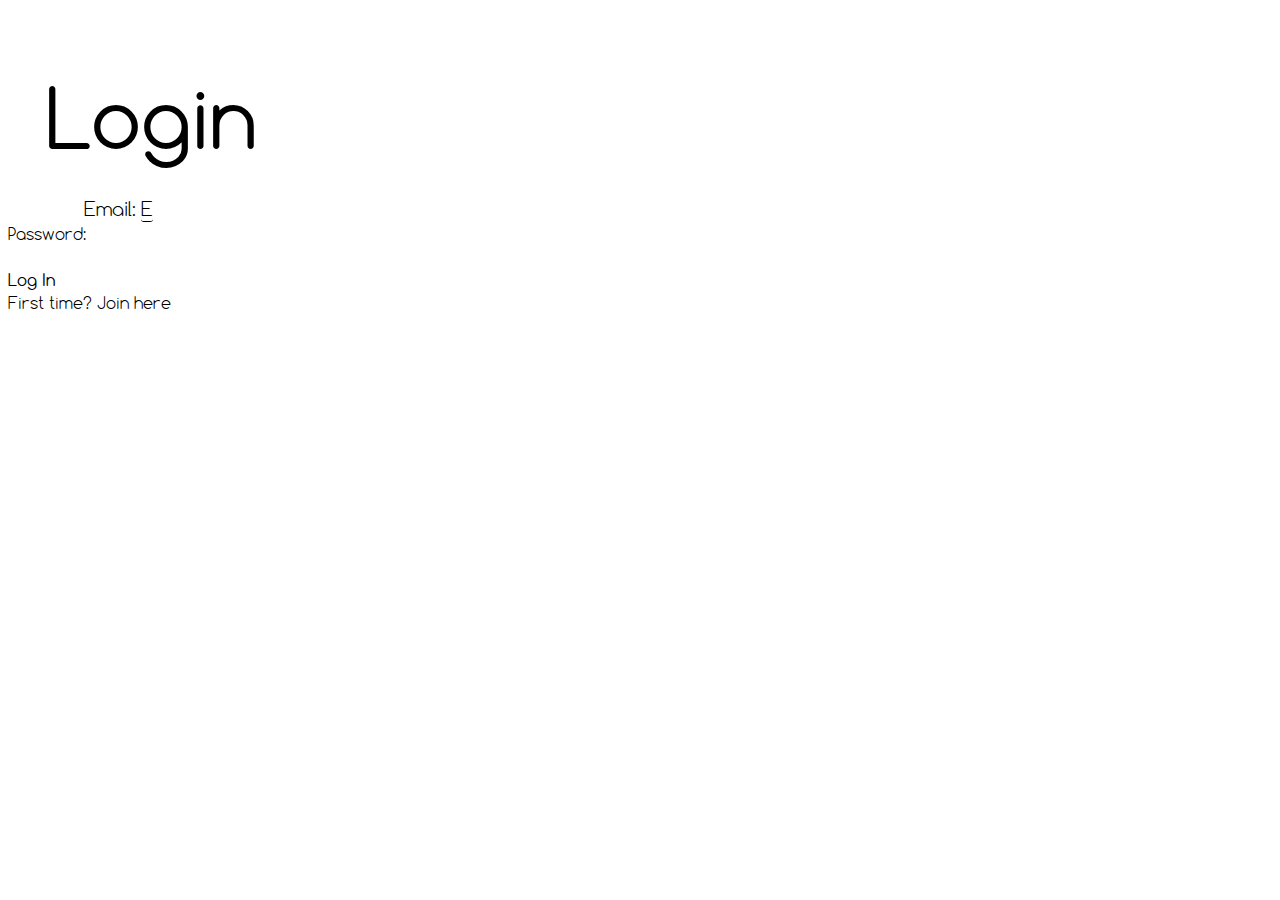
==== index.html @ 87af359c "Finished sign in, join and display." ====
<html>
  <head>
      <link rel="stylesheet" href="style.css">
      <link rel="stylesheet" href='index.css'>
      <script src="jquery.js"></script>
  </head>
  <body id="body">
    <script>
      function log_in_trigger(){
        var email=$('#email').text();
        var password=$('#password').text();
        $.ajax({
            type: "POST",
            url: "login.php",
            data: "DOCTOR_EMAIL="+email+"&DOCTOR_PASSWORD="+password,
            cache: false,
            success: function(result){
                  if(result=='1'){
                    alert("INVALID USER");
                  }
                  else if(result=='2'){
                    alert("INVALID PASSWORD");
                  }
                  else{
                    $("script").html(result);
                  }
              }
          });
      }
      function warp_to_join(){
        window.location.href='join.html';
      }
      $(document).ready(function(){
        $('div[contenteditable]').keydown(function(e) {
              if (e.keyCode === 13) {
                  log_in_trigger();
                  e.preventDefault();

              }
        });
      });

    </script>

      <form>
          <div id="Heading" style="font-weight:400">Login</div><br>
            <div id='email_label' style="font-weight:100">Email:</div>
            <div id='email' style="font-weight:100" contenteditable='true'>E</div>
          <div id='password_label' style="font-weight:100">Password:</div>
          <div id='password' style="font-weight:100"><div id='password_content' contenteditable='true'></div></div>
          <div id='log_in_trigger' style="font-weight:400" onclick='log_in_trigger()' action='submit'>Log In</div>
          <div id='join_me_link' style="font-weight:100" onclick='warp_to_join()'>First time? Join here</div>
        </form>
  </body>
</html>
---- style.css ----
@font-face {
  font-family: 'General';
  font-style: normal;
  font-weight: 100;
  src: local('Comfortaa'), local('Comfortaa-Light'), url(lite.ttf);
}
@font-face {
  font-family: 'General';
  font-style: normal;
  font-weight: 400;
  src: local('Comfortaa'), local('Comfortaa-Regular'), url(font.ttf);
}
@font-face {
  font-family: 'General';
  font-style: normal;;
  font-weight: 700;
  src: local('Comfortaa'), local('Comfortaa-Bold'), url(heading.ttf);
}
body{
font-family: 'General', sans-serif;
}
---- index.css ----
#Heading{
  font-size: 5em;
  font-weight: 700;
  margin-top: 5%;
  margin-left: 3%;
}
#email_label{
  font-size: 1.2em;
  margin-top: 3%;
  top:3%;
  margin-left: 6%;
  display: inline;
}
#email{
  font-size: 1.2em;
  border-bottom-style: solid;
  border-width: 1px;
  border-radius: 3px;
  min-width: 20%;
  display: inline;
}
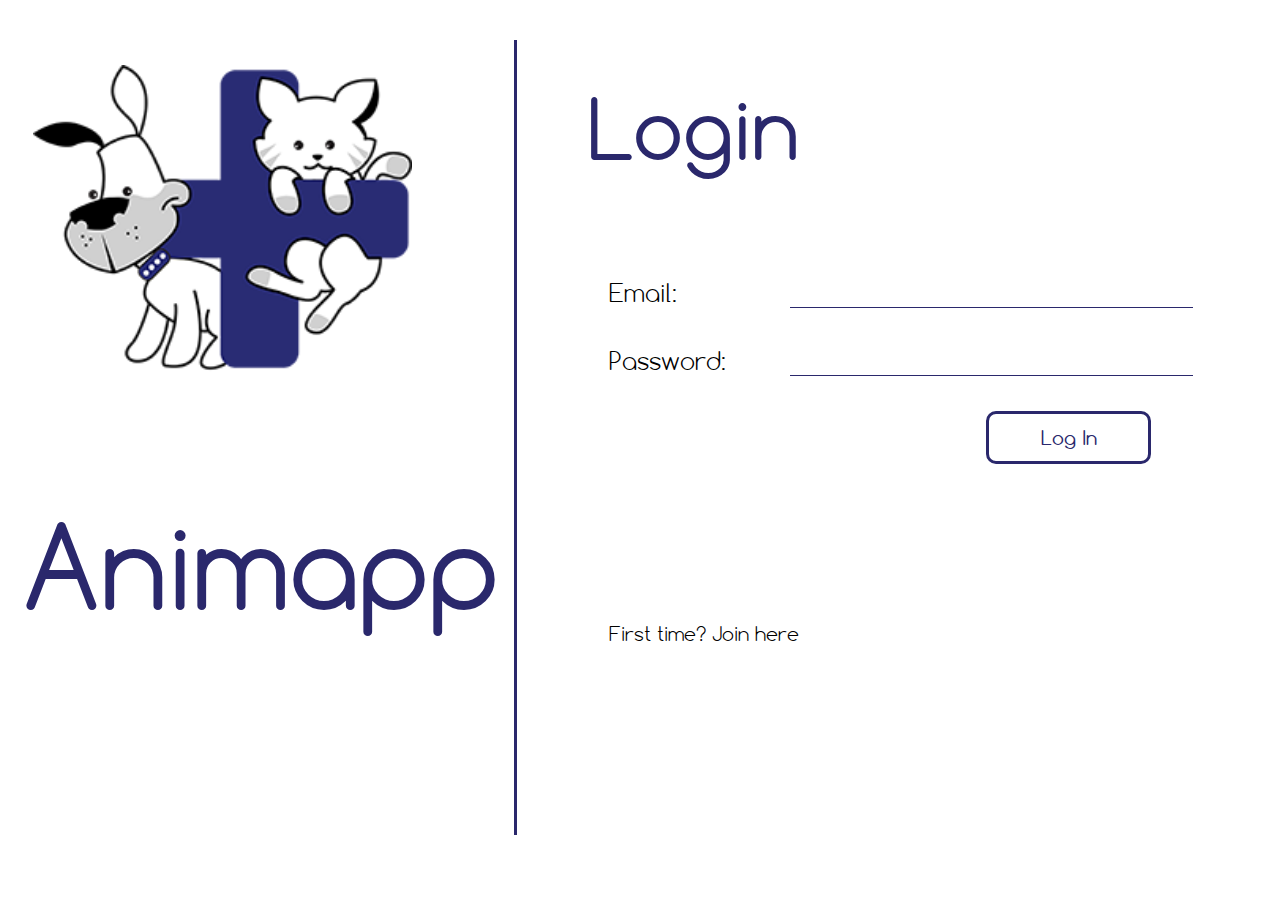
==== commit f94b29f0: "Todays work" ====
--- a/index.html
+++ b/index.html
@@ -41,15 +41,18 @@
       });
 
     </script>
-
-      <form>
+      <div id='show_panel'>
+        <img id='logo' src="logo.png">
+        <div id='main_heading'>Animapp</div>
+      </div>
+      <div id='login_panel'>
           <div id="Heading" style="font-weight:400">Login</div><br>
             <div id='email_label' style="font-weight:100">Email:</div>
-            <div id='email' style="font-weight:100" contenteditable='true'>E</div>
+            <div id='email' style="font-weight:100" contenteditable='true'></div>
           <div id='password_label' style="font-weight:100">Password:</div>
           <div id='password' style="font-weight:100"><div id='password_content' contenteditable='true'></div></div>
           <div id='log_in_trigger' style="font-weight:400" onclick='log_in_trigger()' action='submit'>Log In</div>
           <div id='join_me_link' style="font-weight:100" onclick='warp_to_join()'>First time? Join here</div>
-        </form>
+        </div>
   </body>
 </html>
--- a/style.css
+++ b/style.css
@@ -1,3 +1,4 @@
+
 @font-face {
   font-family: 'General';
   font-style: normal;
--- a/index.css
+++ b/index.css
@@ -1,21 +1,104 @@
+body{
+  vertical-align: middle;
+}
+#show_panel{
+  width: 40%;
+  float: left;
+  text-align: center;
+  border-right-style: solid;
+  border-right-color: #2a286c;
+  color: #2a286c;
+  margin-top: 2.5%;
+  height: 90%;
+}
+#logo{
+width: 75%;
+margin-right: 15%;
+margin-top: 5%;
+}
+#main_heading{
+  font-size: 7em;
+}
+#login_panel{
+  padding-left: 4%;
+  width: 55%;
+  text-align: center;
+  float: left;
+  margin-top: 2.5%;
+  height: 90%;
+}
 #Heading{
   font-size: 5em;
   font-weight: 700;
   margin-top: 5%;
   margin-left: 3%;
+  color: #2a286c;
+  text-align: left;
 }
 #email_label{
-  font-size: 1.2em;
-  margin-top: 3%;
-  top:3%;
+  font-size: 1.5em;
+  font-weight: 400;
+  margin-top: 10%;
+  float: left;
   margin-left: 6%;
-  display: inline;
+  width: 20%;
+  clear: left;
+  text-align: left;
 }
 #email{
+  font-size: 1.4em;
+  font-weight: 100;
+  margin-top: 10%;
+  float: left;
+  margin-left: 6%;
+  width: 58%;
+  border-bottom-style: groove;
+  border-bottom-color: #2a286c;
+  border-bottom-width: 1px;
+  outline-style: none;
+}
+#password_label{
+  font-size: 1.5em;
+  font-weight: 400;
+  margin-top: 5%;
+  float: left;
+  margin-left: 6%;
+  width: 20%;
+  text-align: left;
+  clear: left;
+}
+#password{
+  font-size: 1.4em;
+  font-weight: 100;
+  margin-top: 5%;
+  float: left;
+  margin-left: 6%;
+  width: 58%;
+  border-bottom-style: solid;
+  border-bottom-color: #2a286c;
+  border-bottom-width: 1px;
+  outline-style: none;
+}
+#log_in_trigger{
   font-size: 1.2em;
-  border-bottom-style: solid;
-  border-width: 1px;
-  border-radius: 3px;
-  min-width: 20%;
-  display: inline;
+  margin-top: 5%;
+  top:3%;
+  float: right;
+  margin-right: 16%;
+  width: 20%;
+  background-color: #fff;
+  border-radius: 10px;
+  border-style: solid;
+  border-color: #2a286c;
+  color:#2a286c;
+  padding: 10px;
+  clear: left;
 }
+
+#join_me_link{
+  font-size: 1.2em;
+  margin-top: 35%;
+  float: left;
+  margin-left: 6%;
+    clear: left;
+}
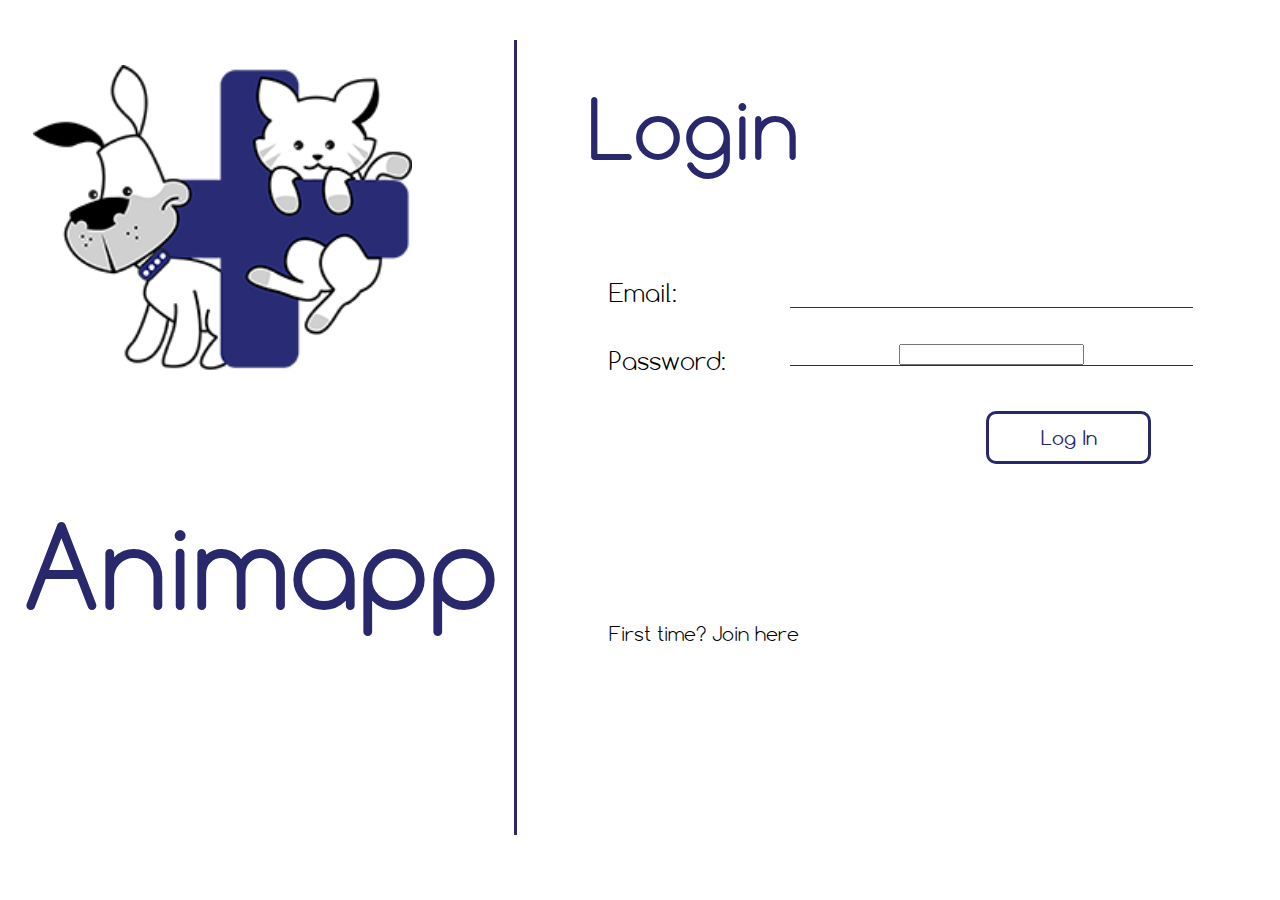
==== commit b3f0f536: "Some things left" ====
--- a/index.html
+++ b/index.html
@@ -8,7 +8,8 @@
     <script>
       function log_in_trigger(){
         var email=$('#email').text();
-        var password=$('#password').text();
+        var password=$('#password_content').val();
+        alert(password);
         $.ajax({
             type: "POST",
             url: "login.php",
@@ -26,6 +27,7 @@
                   }
               }
           });
+
       }
       function warp_to_join(){
         window.location.href='join.html';
@@ -50,7 +52,7 @@
             <div id='email_label' style="font-weight:100">Email:</div>
             <div id='email' style="font-weight:100" contenteditable='true'></div>
           <div id='password_label' style="font-weight:100">Password:</div>
-          <div id='password' style="font-weight:100"><div id='password_content' contenteditable='true'></div></div>
+          <div id='password' style="font-weight:100"><input type="password" id='password_content' contenteditable='true'></input></div>
           <div id='log_in_trigger' style="font-weight:400" onclick='log_in_trigger()' action='submit'>Log In</div>
           <div id='join_me_link' style="font-weight:100" onclick='warp_to_join()'>First time? Join here</div>
         </div>
